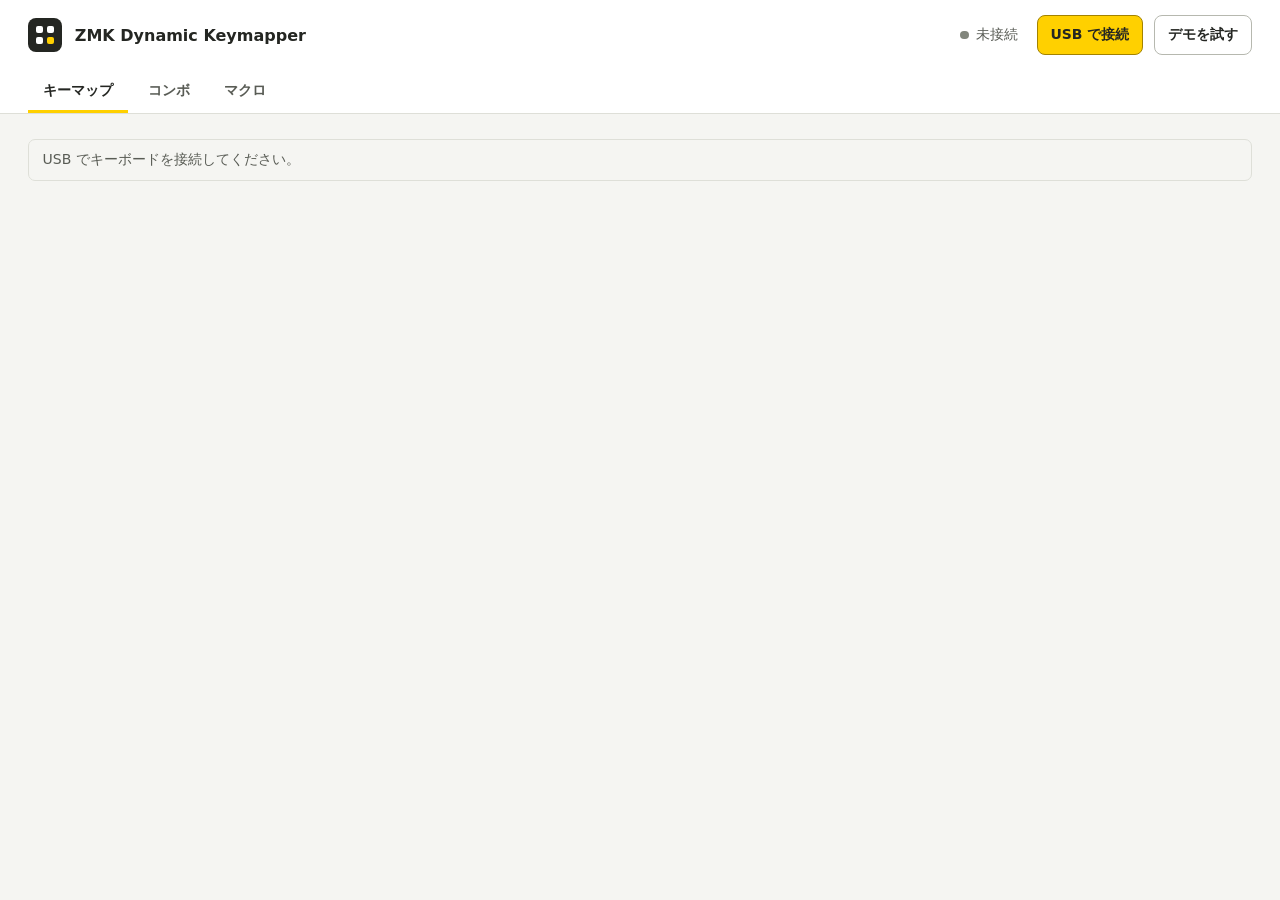
==== docs/index.html @ 6965200c "update" ====
<!doctype html>
<html lang="ja">
<head>
  <meta charset="utf-8">
  <meta name="viewport" content="width=device-width, initial-scale=1">
  <meta name="color-scheme" content="light">
  <meta name="description" content="ZMK のキーマップ、コンボ、マクロを USB 接続で編集します。">
  <title>ZMK Dynamic Keymapper</title>
  <link rel="stylesheet" href="./styles.css?v=key-press-modifiers">
  <script type="module">
    import("./app.js?v=key-press-modifiers").catch(error => {
      console.error("ZDKM failed to start", error);
      document.getElementById("connection-state").textContent = "GUI の起動に失敗";
      const notice = document.getElementById("notice");
      notice.dataset.kind = "error";
      notice.textContent = "接続機能を読み込めませんでした。HTML ファイルを直接開いている場合は、localhost の設定画面を開いてください。";
      notice.hidden = false;
    });
  </script>
</head>
<body>
  <header class="site-header">
    <div class="header-inner">
      <div class="brand">
        <span class="brand-icon" aria-hidden="true"><i></i><i></i><i></i><i></i></span>
        <div><strong>ZMK Dynamic Keymapper</strong></div>
      </div>
      <div class="connection">
        <div class="connection-info" role="status">
          <span id="connection-state" class="connection-state" data-state="offline">GUI 起動待ち</span>
          <span id="connection-target" hidden></span>
        </div>
        <button id="connect" class="primary" type="button" disabled>USB で接続</button>
        <button id="demo" class="secondary" type="button" disabled>デモを試す</button>
      </div>
    </div>
    <nav class="editor-nav" aria-label="設定画面">
      <button id="show-keymap" type="button" aria-pressed="true" aria-controls="keymap-panel">キーマップ<span id="map-nav-dirty" class="nav-dirty" aria-hidden="true" hidden></span></button>
      <button id="show-combos" type="button" aria-pressed="false" aria-controls="combos-panel">コンボ<span id="combo-nav-dirty" class="nav-dirty" aria-hidden="true" hidden></span></button>
      <button id="show-macros" type="button" aria-pressed="false" aria-controls="macros-panel">マクロ<span id="macro-nav-dirty" class="nav-dirty" aria-hidden="true" hidden></span></button>
    </nav>
  </header>

  <main>
    <p id="notice" class="notice" aria-live="polite" hidden></p>
    <p id="demo-notice" class="notice" hidden>デモ中です。変更はデモ終了時にリセットされます。</p>
    <p id="legacy-unlock-notice" class="notice" role="status" hidden>このファームウェアでは保存ごとに解除キーを押します。接続時に一度だけ解除するには、ZDKM を含むファームウェアを更新してください。</p>
    <noscript><p class="notice" data-kind="error">USB 接続を使うには、このページで JavaScript を許可してください。</p></noscript>

    <p id="editor-availability" class="notice" hidden></p>

    <section id="combos-panel" aria-labelledby="combos-heading" hidden>
      <div class="page-heading">
        <h1 id="combos-heading">コンボ</h1>
        <p>複数のキーを同時に押したときの動作を設定します。</p>
      </div>
      <div class="workspace">
        <section class="panel saved-panel" aria-labelledby="saved-heading">
          <div class="panel-header">
            <div>
              <h2 id="saved-heading">保存済みコンボ</h2>
              <p id="slot-count"></p>
            </div>
            <button id="combo-new" class="secondary compact" type="button" disabled>＋ 追加</button>
          </div>
          <p id="list-empty" class="list-empty"></p>
          <ul id="combo-list" class="saved-list" aria-label="保存済みコンボ"></ul>
          <div id="recovery" class="recovery" hidden>
            <p>保存済みの設定を読み込めません。設定を初期化すると編集できるようになります。</p>
            <button id="reset" class="danger" type="button">コンボ設定を初期化</button>
          </div>
          <div class="list-footer">
            <button id="refresh" class="secondary compact" type="button" disabled>再読み込み</button>
          </div>
        </section>

        <section class="panel detail-panel" aria-labelledby="editor-heading">
          <div class="panel-header">
            <h2 id="editor-heading" tabindex="-1">コンボの詳細</h2>
            <span id="combo-draft-state" class="draft-state" role="status" hidden></span>
          </div>
          <p id="combo-empty-detail" class="list-empty"></p>
          <form id="editor-form" class="editor-form" hidden>
            <div class="combo-keys">
              <div class="combo-section-heading">
                <h3 id="keyboard-heading">押すキー</h3>
                <span id="selection-count" class="selection-count"></span>
              </div>
              <p id="combo-key-hint" class="field-hint">物理配列から、同時に押す位置を 2 つ以上選びます。</p>
              <div class="keyboard-surface">
                <div id="keyboard" class="keyboard" role="group" aria-labelledby="keyboard-heading" aria-describedby="combo-key-hint"></div>
              </div>
            </div>
            <div class="input-grid combo-fields">
              <div>
                <label for="positions">物理位置 ID</label>
                <input id="positions" type="text" placeholder="例 1, 4, 7" disabled>
              </div>
              <div>
                <label for="usage">出力する動作</label>
                <select id="usage" disabled required></select>
              </div>
              <div id="combo-scope" hidden>
                <label for="layers">対象レイヤー</label>
                <input id="layers" type="text" placeholder="例 0, 2" aria-describedby="combo-layer-hint">
                <p id="combo-layer-hint" class="field-hint"></p>
              </div>
            </div>
            <details id="options" class="options" hidden>
              <summary>判定オプション</summary>
              <div class="input-grid">
                <div><label for="combo-timeout">判定時間 (ms)</label><input id="combo-timeout" type="number" min="1" max="65535" step="1" required></div>
                <div><label for="combo-idle">先行アイドル (ms)</label><input id="combo-idle" type="number" min="0" max="65535" step="1" required></div>
              </div>
              <label class="check-option"><input id="slow-release" type="checkbox"> 構成キーをすべて離してから出力を解放</label>
            </details>
            <div class="form-actions detail-actions">
              <button id="save" class="primary" type="submit" disabled>キーボードに保存</button>
              <button id="clear" class="secondary" type="button" disabled>変更を取り消す</button>
              <button id="combo-delete" class="danger" type="button" disabled>削除</button>
            </div>
          </form>
          <p id="combo-result" class="notice detail-result" role="status" hidden></p>
        </section>
      </div>
    </section>

    <section id="keymap-panel" class="editor" aria-labelledby="keymap-heading" hidden>
      <div class="page-heading map-page-heading">
        <div><h1 id="keymap-heading">キーマップ</h1><p>物理配列で対象キーを選んで割り当てます。</p></div>
        <div class="row-actions">
          <button id="rename-layer" class="secondary compact" type="button" aria-expanded="false" aria-controls="rename-layer-form" hidden>レイヤー名を変更</button>
          <button id="map-refresh" class="secondary compact" type="button">再読み込み</button>
        </div>
      </div>
      <div class="panel map-layout-panel">
        <div id="map-layers" class="layer-picker" role="group" aria-label="レイヤー"></div>
        <form id="rename-layer-form" class="rename-layer-form" hidden>
          <div>
            <label for="layer-name">レイヤー名</label>
            <input id="layer-name" type="text" required aria-describedby="layer-name-size">
            <p id="layer-name-size" class="field-hint"></p>
          </div>
          <button id="save-layer-name" class="primary compact" type="submit">名前を保存</button>
          <button id="cancel-layer-name" class="secondary compact" type="button">キャンセル</button>
        </form>
        <div class="keyboard-surface map-keyboard-surface">
          <div id="map-keyboard" class="keyboard" role="group" aria-label="物理キーとロータリーエンコーダー"></div>
        </div>
        <div id="map-encoders" class="layer-picker" role="group" aria-label="ロータリーエンコーダー" hidden></div>
      </div>
      <form id="map-form" class="panel">
        <div class="map-toolbar">
          <div class="panel-header">
            <div><h2>割り当てるキー</h2><p id="map-current"></p></div>
            <div class="layout-picker" role="group" aria-label="キー配列">
              <button id="map-us" class="secondary compact" type="button" aria-pressed="true">US</button>
              <button id="map-jis" class="secondary compact" type="button" aria-pressed="false">JIS</button>
            </div>
          </div>
          <div class="map-mode">
            <label id="map-auto-label" class="check-option"><input id="map-auto" type="checkbox" checked> 候補を選ぶと保存して次のキーへ</label>
            <p id="map-result" class="field-hint" role="status" hidden></p>
          </div>
        </div>
        <div class="editor-form">
          <details id="map-assignment" class="map-assignment" hidden>
            <summary id="map-assignment-title">動作の詳細設定</summary>
            <p class="field-hint">詳細設定を開いている間は、候補から選んだキーも保存ボタンで確定します。</p>
            <div class="map-fields">
              <div id="map-behavior-field">
                <label for="map-behavior">割り当てる動作</label>
                <select id="map-behavior" required></select>
                <a class="field-hint" href="./behaviors.html" target="_blank" rel="noopener">動作の一覧と使い方</a>
              </div>
              <div id="map-parameters" class="parameter-fields"></div>
            </div>
            <div class="form-actions">
              <button id="map-save" class="primary" type="submit">キーボードに保存</button>
              <button id="map-cancel" class="secondary" type="button">変更を取り消す</button>
            </div>
          </details>
          <div id="map-palette-targets" class="palette-targets" role="group" aria-label="パレットの入力先" hidden></div>
          <div id="map-special-keys" class="special-key-palette" role="group" aria-label="キーの割り当てを透過・無効にする"></div>
          <div class="palette-surface">
            <div id="map-palette" class="full-size-palette" role="group" aria-label="フルサイズのキー候補"></div>
          </div>
          <div id="map-extra-keys" class="extra-key-palette" role="group" aria-label="その他のキー候補"></div>
        </div>
      </form>
    </section>

    <section id="macros-panel" aria-labelledby="macro-heading" hidden>
      <div class="page-heading">
        <h1 id="macro-heading">マクロ</h1>
        <p>キー操作と待機を組み合わせます。保存したマクロはキーマップやコンボに割り当てられます。</p>
      </div>
      <div class="workspace">
        <section class="panel saved-panel" aria-labelledby="macro-saved-heading">
          <div class="panel-header">
            <div><h2 id="macro-saved-heading">保存済みマクロ</h2><p id="macro-capacity"></p></div>
            <button id="macro-new" class="secondary compact" type="button">＋ 追加</button>
          </div>
          <p id="macro-list-empty" class="list-empty"></p>
          <ul id="macro-list" class="saved-list" aria-labelledby="macro-saved-heading"></ul>
          <div class="list-footer">
            <button id="macro-refresh" class="secondary compact" type="button">再読み込み</button>
          </div>
        </section>
        <section class="panel detail-panel" aria-labelledby="macro-detail-heading">
          <div class="panel-header">
            <h2 id="macro-detail-heading" tabindex="-1">マクロの詳細</h2>
            <span id="macro-draft-state" class="draft-state" role="status" hidden></span>
          </div>
          <p id="macro-status" class="list-empty" hidden></p>
          <form id="macro-form" class="editor-form" hidden>
            <ol id="macro-steps" class="macro-steps" aria-label="実行する手順"></ol>
            <button id="macro-add" class="secondary" type="button">＋ 手順を追加</button>
            <div class="form-actions detail-actions">
              <button id="macro-save" class="primary" type="submit">キーボードに保存</button>
              <button id="macro-cancel" class="secondary" type="button">変更を取り消す</button>
              <button id="macro-delete" class="danger" type="button">削除</button>
            </div>
          </form>
          <p id="macro-result" class="notice detail-result" role="status" hidden></p>
        </section>
      </div>
    </section>
  </main>

  <dialog id="unlock-dialog" aria-labelledby="unlock-heading">
    <form method="dialog">
      <h2 id="unlock-heading">キーボードのロックを解除</h2>
      <p id="unlock-status" role="status"></p>
      <p>解除すると、切断するまで続けて設定を編集できます。</p>
      <div class="form-actions">
        <button class="secondary" value="cancel" autofocus>キャンセルして切断</button>
        <button id="unlock-retry" class="primary" type="button" hidden>再試行</button>
      </div>
    </form>
  </dialog>
  <dialog id="delete-dialog" aria-labelledby="delete-heading">
    <form method="dialog">
      <h2 id="delete-heading">コンボを削除</h2>
      <p id="delete-description"></p>
      <div class="form-actions">
        <button class="secondary" value="cancel" autofocus>キャンセル</button>
        <button class="danger" value="confirm">削除する</button>
      </div>
    </form>
  </dialog>
  <dialog id="discard-dialog" aria-labelledby="discard-heading">
    <form method="dialog">
      <h2 id="discard-heading">未保存の変更を破棄しますか？</h2>
      <p id="discard-description"></p>
      <div class="form-actions">
        <button class="secondary" value="cancel" autofocus>編集を続ける</button>
        <button class="danger" value="confirm">変更を破棄</button>
      </div>
    </form>
  </dialog>
  <dialog id="macro-delete-dialog" aria-labelledby="macro-delete-heading">
    <form method="dialog">
      <h2 id="macro-delete-heading">マクロを削除</h2>
      <p>マクロの手順を削除します。キーやコンボの割り当ては残り、同じ枠に新しいマクロを保存すると、その割り当てから実行されます。</p>
      <p id="macro-delete-draft" hidden>編集中の手順も破棄されます。</p>
      <div class="form-actions">
        <button class="secondary" value="cancel" autofocus>キャンセル</button>
        <button class="danger" value="confirm">削除する</button>
      </div>
    </form>
  </dialog>
</body>
</html>
---- docs/styles.css ----
:root {
  color-scheme: light;
  font-family: system-ui, -apple-system, "Yu Gothic UI", "Hiragino Sans", sans-serif;
  color: #242622;
  background: #f5f5f2;
  --ink: #242622;
  --muted: #595c55;
  --border: #dedfd8;
  --control-border: #b6b8af;
  --accent: #FFD000;
  --accent-hover: #efc300;
  --selection: #fff8d9;
  --subtle: #f5f5f2;
  --surface: #fff;
}

* { box-sizing: border-box; }
body { margin: 0; }
button, input, select { font: inherit; }
button { cursor: pointer; }
button:disabled { cursor: default; opacity: .48; }
[hidden] { display: none !important; }
:focus-visible { outline: 3px solid #695500; outline-offset: 3px; }

.site-header { background: var(--surface); border-bottom: 1px solid var(--border); }
.header-inner, .editor-nav, main { width: min(100% - 3rem, 1224px); margin-inline: auto; }
.header-inner, .panel-header, .connection, .form-actions {
  display: flex; align-items: center; justify-content: space-between; gap: 1rem;
}
.header-inner { min-height: 70px; padding-block: .65rem; }
.brand { display: flex; align-items: center; gap: .8rem; }
.brand strong { display: block; font-size: 1rem; }
.brand-icon {
  display: grid; grid-template-columns: 7px 7px; gap: 4px; place-content: center;
  width: 34px; height: 34px; flex: 0 0 34px; background: var(--ink); border-radius: 8px;
}
.brand-icon i { width: 7px; height: 7px; background: #fff; border-radius: 2px; }
.brand-icon i:last-child { background: var(--accent); }
.connection { gap: .7rem; }
.connection-info { display: grid; gap: .15rem; justify-items: start; padding-inline-end: .45rem; }
#connection-target { color: var(--muted); font-size: .75rem; padding-inline-start: 1rem; overflow-wrap: anywhere; }
.connection-state { display: inline-flex; align-items: center; gap: .45rem; color: var(--muted); white-space: nowrap; font-size: .875rem; }
.connection-state::before { content: ""; width: .55rem; height: .55rem; border-radius: 50%; background: #82867c; }
.connection-state[data-state="online"]::before { background: #09824c; }
.connection-state[data-state="working"]::before { background: #a56512; }
.connection-state[data-state="demo"]::before { background: var(--accent); border: 1px solid #967900; }

main { padding-block: 1.55rem 1.2rem; }
h1, h2, p { margin: 0; }
h1 { font-size: clamp(1.8rem, 4vw, 2.6rem); letter-spacing: -.04em; line-height: 1.25; }
h2 { font-size: 1.12rem; line-height: 1.45; }
.panel-header p { color: var(--muted); margin-top: .35rem; line-height: 1.6; }
.panel-header p { font-size: .875rem; }
.page-heading { margin-bottom: 1.25rem; }
.page-heading p { margin-top: .45rem; color: var(--muted); font-size: .92rem; line-height: 1.6; }
.workspace { display: grid; grid-template-columns: minmax(240px, .72fr) minmax(0, 1.7fr); gap: 1.25rem; align-items: start; }
.editor { min-width: 0; display: grid; gap: 1.1rem; }
#keymap-panel { grid-template-columns: minmax(0, 1fr); }
.panel { background: var(--surface); border: 1px solid var(--border); border-radius: 12px; }
.panel-header { padding: 1.1rem 1.15rem; }
.selection-count, .draft-state { font-size: .8rem; font-weight: 650; white-space: nowrap; color: var(--muted); }
.draft-state[data-dirty="true"] { color: #81520e; background: #fff2d8; padding: .25rem .55rem; border-radius: 5px; }
.detail-panel { min-width: 0; }
.detail-panel > .panel-header { border-bottom: 1px solid var(--border); }
.detail-panel > .list-empty { margin-top: 1rem; }
.detail-panel .editor-form { padding-top: 1rem; }
.combo-section-heading { display: flex; justify-content: space-between; align-items: baseline; gap: .5rem; }
.combo-section-heading h3 { margin: 0; font-size: .94rem; }
.combo-keys .field-hint { margin-top: .2rem; }

.keyboard-surface {
  position: relative; margin: 0 1.15rem 1.15rem; padding: .85rem;
  overflow: auto; border-radius: 8px; background: var(--subtle); border: 1px solid var(--border);
}
.keyboard { position: relative; width: 100%; min-width: var(--minimum-width, 0px); margin-inline: auto; }
.physical-key {
  position: absolute; display: grid; place-items: center; padding: 0; border-radius: 7px;
  border: 1px solid var(--control-border); color: var(--ink); background: var(--surface);
  box-shadow: inset 0 -2px 0 #e2e3dd;
  font: 600 .86rem ui-monospace, monospace;
}
.physical-key:enabled:hover { background: var(--selection); border-color: #9a7d00; }
.physical-key[aria-pressed="true"] { background: var(--accent); border-color: #987a00; box-shadow: inset 0 -2px 0 #c6a100; }
.physical-key[aria-pressed="true"]:enabled:hover { background: var(--accent-hover); }
.physical-key:disabled:not([aria-pressed="true"]) { opacity: .65; }
.physical-key.physical-encoder { border-radius: 50%; border-width: 2px; }
.physical-encoder .keycap-code { max-width: 75%; }
.combo-keys .keyboard-surface { margin: .65rem 0 .8rem; padding: .75rem; }
.combo-keys .keyboard { max-width: 620px; }
.map-keyboard-surface .keyboard { max-width: 940px; }

.editor-form { padding: 0 1.15rem 1.15rem; }
.input-grid { display: grid; grid-template-columns: 1fr 1fr 1.4fr; gap: .7rem; }
.editor-form > .input-grid { grid-template-columns: 1fr 1fr; }
.editor-form > .combo-fields { grid-template-columns: repeat(auto-fit, minmax(min(100%, 10rem), 1fr)); margin-top: 1rem; }
.detail-panel .options { padding-top: .5rem; border-top: 1px solid var(--border); }
.detail-panel .options .input-grid { grid-template-columns: repeat(2, minmax(0, 1fr)); }
.detail-actions { padding-top: 1rem; border-top: 1px solid var(--border); }
#combo-delete { margin-inline-start: auto; }
.detail-result { margin: 0 1.15rem 1.15rem; }
.options { margin-top: .95rem; color: var(--muted); font-size: .875rem; }
.options summary { cursor: pointer; padding-block: .35rem; font-weight: 650; }
.options .input-grid { margin-top: .55rem; }
.check-option { display: flex; align-items: center; gap: .45rem; margin-top: .65rem; }
.check-option input { margin: 0; width: 1rem; min-height: 1rem; }
label { display: block; font-size: .875rem; font-weight: 650; margin-bottom: .4rem; }
input, select { color: inherit; width: 100%; min-width: 0; min-height: 42px; border: 1px solid var(--control-border); padding: .55rem .65rem; background: var(--surface); border-radius: 8px; }
input:disabled, select:disabled { background: var(--subtle); color: var(--muted); }
input[type="checkbox"] { accent-color: #745e00; }
select {
  appearance: none; padding-right: 1.65rem; background-repeat: no-repeat; background-position: right .6rem center;
  background-image: url("data:image/svg+xml,%3Csvg xmlns='http://www.w3.org/2000/svg' width='14' height='14' viewBox='0 0 14 14'%3E%3Cpath d='m3 5 4 4 4-4' fill='none' stroke='%23595c55' stroke-width='1.5'/%3E%3C/svg%3E");
}
@supports (appearance: base-select) and selector(::picker(select)) {
  select.detail-select { appearance: base-select; background-image: none; padding: .45rem .65rem; }
  select.detail-select::picker(select) {
    appearance: base-select;
    max-block-size: min(26rem, 65dvh);
    padding: .25rem;
    background: var(--surface);
    color: var(--ink);
    border: 1px solid var(--control-border);
    border-radius: 10px;
    box-shadow: 0 8px 24px #2426222b;
  }
  .detail-select option { padding: .4rem .55rem; border-radius: 6px; }
  .detail-select option:is(:hover, :focus-visible, :checked) { background: var(--selection); }
  .detail-select option::checkmark { order: 1; margin-inline-start: auto; color: #695500; }
  .option-copy { display: grid; gap: .1rem; line-height: 1.3; white-space: normal; }
  .option-copy small { font-size: .78em; color: var(--muted); }
}
.form-actions { justify-content: flex-start; flex-wrap: wrap; margin-top: 1rem; }
.primary, .secondary, .danger { padding: .55rem .8rem; min-height: 40px; border: 1px solid transparent; border-radius: 8px; font-size: .875rem; font-weight: 700; white-space: nowrap; }
.primary { color: var(--ink); background: var(--accent); border-color: #a38300; }
.primary:enabled:hover { background: var(--accent-hover); }
.secondary { background: var(--surface); border-color: var(--control-border); color: var(--ink); }
.secondary:enabled:hover { background: var(--subtle); }
.danger { color: #a42343; border-color: #ebc2cc; background: #fff4f7; }
.danger:enabled:hover { background: #fbe1e8; }
.compact { min-height: 34px; padding: .35rem .55rem; }
.saved-panel .panel-header { align-items: flex-start; gap: .55rem; }
#slot-count:empty { display: none; }
.list-empty {
  margin: 0 1rem 1rem; color: var(--muted); background: var(--subtle); border: 1px dashed var(--border);
  border-radius: 10px; padding: .95rem; line-height: 1.55; font-size: .9rem;
}
.saved-list {
  display: grid; gap: .4rem; max-block-size: 31rem; overflow: auto;
  padding: .25rem .75rem; margin: 0 0 .5rem; list-style: none;
}
.saved-list:empty { display: none; }
.saved-row {
  width: 100%; display: grid; gap: .25rem; padding: .75rem .85rem; text-align: start;
  border: 1px solid var(--border); border-radius: 7px; background: var(--surface); color: inherit;
}
.saved-row:enabled:hover { background: var(--subtle); }
.saved-row[aria-current="true"], .saved-row[aria-current="true"]:enabled:hover {
  border-color: #bf9b00; background: var(--selection); box-shadow: inset 3px 0 var(--accent);
}
.saved-row strong { font-size: .95rem; overflow-wrap: anywhere; }
.saved-row span { color: var(--muted); font-size: .8rem; }
.list-footer { border-top: 1px solid var(--border); padding: .65rem .75rem; }
.row-actions { display: flex; gap: .35rem; }
.recovery { margin: 1rem; font-size: .9rem; line-height: 1.55; }
.recovery button { margin-top: .55rem; }
.notice { margin-bottom: 1rem; padding: .6rem .85rem; color: var(--muted); background: var(--subtle); border: 1px solid var(--border); border-radius: 7px; line-height: 1.5; font-size: .875rem; }
.notice[data-kind="error"] { color: #8f1837; background: #fff0f4; border-color: #f2c7d2; }
.notice[data-kind="success"] { color: #156245; background: #f0f8f4; border-color: #c9e4d6; }
#demo-notice { margin-bottom: 1.25rem; color: #934b54; background: #fff5f5; border-color: #f2d7db; }
footer { margin-top: 1.4rem; font-size: .875rem; color: var(--muted); line-height: 1.6; }
.editor-nav, .layer-picker, .layout-picker, .extra-key-palette, .palette-targets { display: flex; flex-wrap: wrap; gap: .4rem; }
.editor-nav { gap: .25rem; }
.editor-nav button {
  display: inline-flex; align-items: center; gap: .45rem; padding: .65rem .95rem; min-height: 43px;
  border: 0; border-bottom: 3px solid transparent; background: transparent; color: var(--muted); font-weight: 650;
  font-size: .9rem;
}
.editor-nav button:enabled:hover { background: var(--subtle); }
.editor-nav button[aria-pressed="true"] { border-bottom-color: var(--accent); color: var(--ink); }
.nav-dirty { width: .45rem; height: .45rem; border-radius: 50%; background: #a56512; }
.layer-picker button[aria-pressed="true"],
.layout-picker button[aria-pressed="true"], .palette-key[aria-pressed="true"], .palette-targets button[aria-pressed="true"] {
  background: var(--selection); border-color: #9a7d00; color: var(--ink);
}
.layer-picker { padding: 0 1.15rem .85rem; }
.rename-layer-form {
  display: flex; align-items: flex-start; flex-wrap: wrap; gap: .55rem;
  margin: 0 1.15rem .85rem; padding: .75rem; border-radius: 9px; background: var(--subtle);
}
.rename-layer-form > div { flex: 0 1 16rem; }
.rename-layer-form > button { margin-top: 1.65rem; }
.field-hint { display: block; margin-top: .4rem; font-size: .78rem; color: var(--muted); }
.palette-targets { align-items: center; padding-bottom: .55rem; }
.palette-targets > span { margin-right: .2rem; color: var(--muted); font-size: .8rem; }
.layout-picker { flex-shrink: 0; }
.palette-surface { overflow: auto; padding: .5rem; background: var(--subtle); border-radius: 8px; }
.full-size-palette {
  display: grid; grid-template-columns: 15fr 3fr 4fr; gap: .55rem; min-width: 865px;
}
.palette-block {
  display: grid; grid-template-columns: repeat(var(--columns), minmax(0, 1fr));
  grid-template-rows: 39px repeat(5, 44px);
}
.palette-key {
  min-width: 0; min-height: 0; display: flex; align-items: center; justify-content: center;
  flex-direction: column; gap: 2px; padding: 2px 3px; line-height: 1.08;
  box-shadow: inset 0 -2px 0 #e2e3dd;
}
.palette-block .palette-key { margin: 2px; }
.palette-block .palette-key[data-row="1"] { margin-bottom: 5px; }
.palette-key[data-jis-enter] {
  clip-path: polygon(0 0, 100% 0, 100% 100%, 16.7% 100%, 16.7% 50%, 0 50%);
}
.palette-key[data-jis-enter]:focus-visible { outline-offset: -4px; }
.keycap-legend, .keycap-code { display: block; max-width: 100%; overflow: hidden; text-overflow: ellipsis; white-space: nowrap; }
.keycap-legend { font-size: .74rem; }
.keycap-legend sup { font-size: .62rem; color: var(--muted); }
.keycap-code { font: 600 .54rem/1.12 ui-monospace, monospace; color: var(--muted); }
.extra-key-palette { margin-block: .7rem 1rem; }
.extra-key-palette .palette-key { min-height: 36px; min-width: 42px; padding-inline: .4rem; }
.map-fields, .parameter-fields { display: flex; flex-wrap: wrap; align-items: start; gap: .7rem; }
.map-fields > div:first-child, .parameter-fields > div { min-width: min(100%, 10rem); }
.map-fields > div:first-child { width: min(100%, 24rem); }
.map-fields .key-parameter { width: min(100%, 12rem); }
.map-key-modifiers { margin: 0; padding: 0; min-width: 0; width: 100%; border: 0; }
.map-key-modifiers legend { padding: 0; font-size: .875rem; font-weight: 650; }
.map-key-modifiers > div { display: flex; flex-wrap: wrap; gap: .45rem 1rem; margin-top: .4rem; }
.map-key-modifiers .check-option { margin: 0; white-space: nowrap; }
.map-key-modifiers input { padding: 0; }
[data-encoder] .parameter-fields { flex: 1; }
.key-parameter { position: relative; }
.key-suggestions {
  position: absolute; z-index: 3; top: calc(100% + .25rem); inset-inline: 0; min-width: min(100%, 11rem);
  max-height: 13.5rem; overflow-y: auto; padding: .2rem; border: 1px solid var(--control-border);
  border-radius: 7px; background: var(--surface); box-shadow: 0 6px 16px #24262226;
  font-size: .875rem;
}
.key-suggestions [role="option"] { padding: .4rem .5rem; border-radius: 4px; cursor: pointer; overflow-wrap: anywhere; }
.key-suggestions [role="option"]:hover, .key-suggestions [aria-selected="true"] { background: var(--selection); }
.key-no-match { color: var(--muted); padding: .4rem .5rem; }
.special-key-palette { display: flex; flex-wrap: wrap; gap: .4rem; margin-bottom: .55rem; }
.special-key-palette .palette-key { min-height: 38px; padding: .3rem .7rem; }
#map-keyboard .physical-key { overflow: hidden; display: flex; flex-direction: column; align-items: center; justify-content: center; gap: 2px; padding-inline: 2px; }
#map-keyboard .keycap-legend { font-size: clamp(.55rem, 1.25vw, .8rem); }
#map-keyboard .physical-key[aria-pressed="true"] .keycap-code { color: var(--ink); }
#keymap-panel { gap: .85rem; }
.map-page-heading { display: flex; justify-content: space-between; align-items: end; flex-wrap: wrap; gap: .5rem; margin-bottom: 0; }
.map-layout-panel .layer-picker { padding-top: .75rem; }
.map-keyboard-surface { padding: .65rem; margin-bottom: .8rem; }
.map-toolbar {
  position: sticky; z-index: 1; top: 0; padding: .65rem 1.15rem .6rem;
  border-radius: 12px 12px 0 0; background: var(--surface);
}
.map-toolbar .panel-header { padding: 0 0 .45rem; }
.map-toolbar .panel-header p { margin-top: .12rem; }
.map-mode {
  display: flex; flex-wrap: wrap; gap: .3rem 1rem; align-items: center; justify-content: space-between;
  min-height: 2.25rem; padding: .35rem .7rem; background: var(--subtle); border-radius: 7px;
}
.map-mode .check-option, #map-result { margin: 0; }
#map-result[data-kind="success"] { color: #156245; }
#map-result[data-kind="error"] { color: #8f1837; }
#map-result[data-kind="dirty"] { color: #81520e; }
.map-assignment { margin-bottom: .75rem; border: 1px solid var(--border); border-radius: 7px; padding: .55rem .75rem; }
.map-assignment summary { cursor: pointer; font-size: .875rem; font-weight: 650; }
.map-assignment .map-fields { margin-top: .75rem; }
.map-assignment .form-actions { margin-bottom: .25rem; }
#macro-add { margin-top: .8rem; }
#macro-delete { margin-inline-start: auto; }
.macro-wait { display: flex; align-items: center; gap: .45rem; min-width: 0; color: var(--muted); font-size: .875rem; }
.macro-steps { display: grid; gap: .5rem; margin: 0; padding-inline-start: 1.75rem; }
.macro-step::marker { color: var(--muted); font-variant-numeric: tabular-nums; }
.macro-step > div {
  display: grid; grid-template-columns: minmax(7rem, 1fr) minmax(7rem, 2fr) auto;
  align-items: center; gap: .4rem; max-width: 40rem;
}
.macro-step .row-actions { justify-self: end; }
.behavior-guide .panel { padding: 1rem 1.15rem; }
.behavior-guide dl { margin-bottom: 0; }
.behavior-guide dt { font-weight: 700; }
.behavior-guide dd { margin: .25rem 0 .85rem; color: var(--muted); line-height: 1.55; }
.behavior-guide dd:last-child { margin-bottom: 0; }
dialog { border: 1px solid var(--border); border-radius: 14px; padding: 1.25rem; max-width: min(90vw, 420px); color: inherit; }
dialog p { margin-top: .6rem; color: var(--muted); }
dialog::backdrop { background: #242622a8; }

@media (max-width: 760px) {
  .workspace { grid-template-columns: 1fr; }
}
@media (max-width: 520px) {
  .header-inner, .editor-nav, main { width: calc(100% - 1.25rem); }
  .header-inner, .connection { gap: .45rem; }
  .header-inner { flex-wrap: wrap; }
  .brand { gap: .45rem; }
  .brand strong { font-size: .84rem; }
  .connection { flex-wrap: wrap; justify-content: flex-start; width: 100%; }
  .connection-state { font-size: .76rem; }
  .header-inner button { font-size: .78rem; padding-inline: .55rem; }
  .keyboard-surface { padding-inline: .8rem; }
  .input-grid { grid-template-columns: 1fr 1fr; }
  .options .input-grid > :last-child { grid-column: span 2; }
  .detail-panel .options .input-grid > :last-child { grid-column: auto; }
  .editor-form > .combo-fields { grid-template-columns: 1fr; }
  .macro-step > div { grid-template-columns: 1fr 1fr; padding-bottom: .5rem; }
  .macro-step .row-actions { grid-column: 1 / -1; }
  .rename-layer-form > div { flex-basis: 100%; }
  .rename-layer-form > button { margin-top: 0; }
}
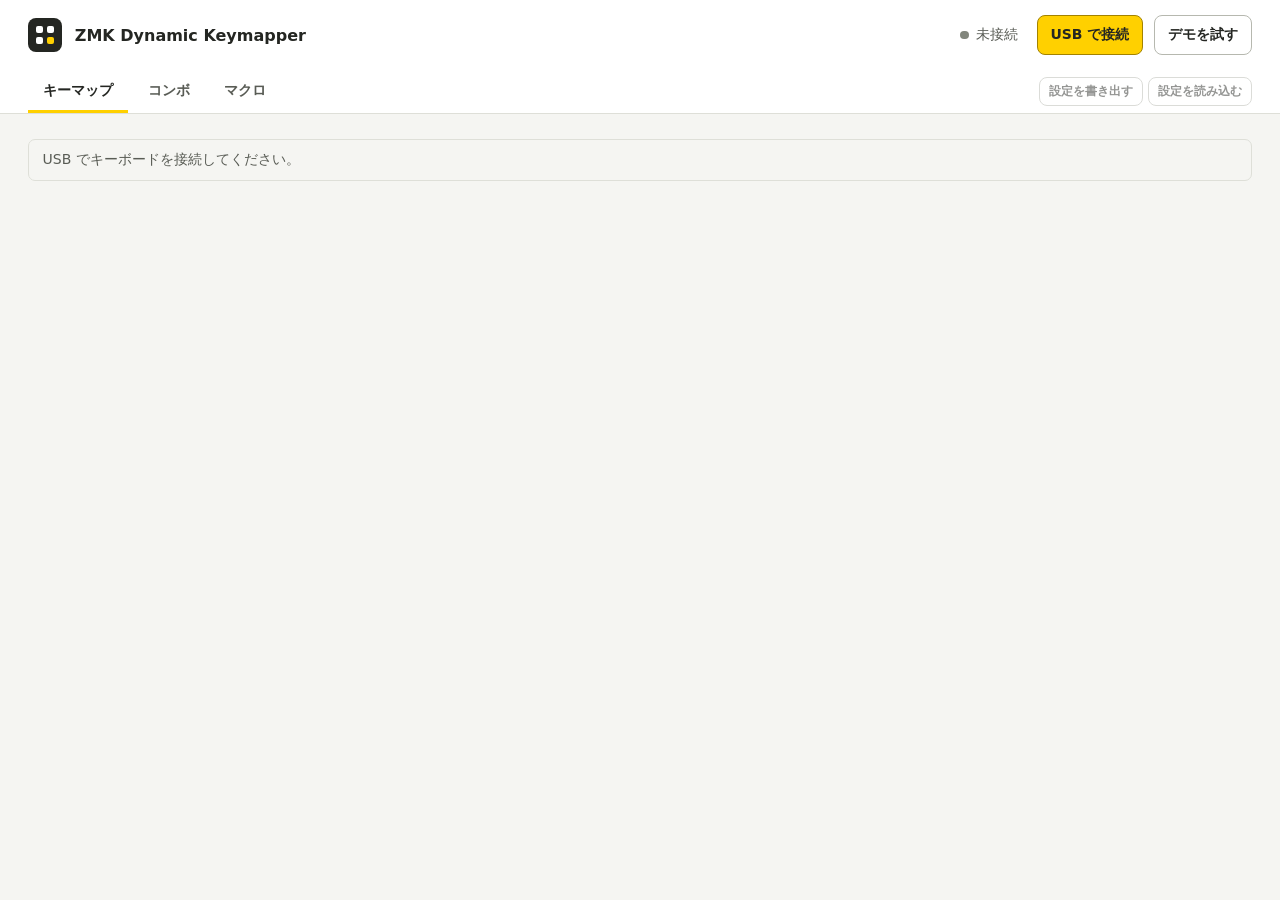
==== commit 265917a4: "update" ====
--- a/docs/index.html
+++ b/docs/index.html
@@ -6,9 +6,9 @@
   <meta name="color-scheme" content="light">
   <meta name="description" content="ZMK のキーマップ、コンボ、マクロを USB 接続で編集します。">
   <title>ZMK Dynamic Keymapper</title>
-  <link rel="stylesheet" href="./styles.css?v=key-press-modifiers">
+  <link rel="stylesheet" href="./styles.css?v=usage-layout">
   <script type="module">
-    import("./app.js?v=key-press-modifiers").catch(error => {
+    import("./app.js?v=usage-layout").catch(error => {
       console.error("ZDKM failed to start", error);
       document.getElementById("connection-state").textContent = "GUI の起動に失敗";
       const notice = document.getElementById("notice");
@@ -33,12 +33,18 @@
         <button id="connect" class="primary" type="button" disabled>USB で接続</button>
         <button id="demo" class="secondary" type="button" disabled>デモを試す</button>
       </div>
+      <nav class="editor-nav" aria-label="設定画面">
+        <button id="show-keymap" type="button" aria-pressed="true" aria-controls="keymap-panel">キーマップ<span id="map-nav-dirty" class="nav-dirty" aria-hidden="true" hidden></span></button>
+        <button id="show-combos" type="button" aria-pressed="false" aria-controls="combos-panel">コンボ<span id="combo-nav-dirty" class="nav-dirty" aria-hidden="true" hidden></span></button>
+        <button id="show-macros" type="button" aria-pressed="false" aria-controls="macros-panel">マクロ<span id="macro-nav-dirty" class="nav-dirty" aria-hidden="true" hidden></span></button>
+      </nav>
+      <div class="row-actions backup-actions" role="group" aria-label="設定ファイル">
+        <button id="backup-export" class="secondary compact" type="button" disabled>設定を書き出す</button>
+        <button id="backup-import" class="secondary compact" type="button" disabled>設定を読み込む</button>
+        <button id="backup-recovery" class="secondary compact" type="button" hidden>復元前の設定を書き出す</button>
+        <input id="backup-file" type="file" accept=".json,application/json" hidden>
+      </div>
     </div>
-    <nav class="editor-nav" aria-label="設定画面">
-      <button id="show-keymap" type="button" aria-pressed="true" aria-controls="keymap-panel">キーマップ<span id="map-nav-dirty" class="nav-dirty" aria-hidden="true" hidden></span></button>
-      <button id="show-combos" type="button" aria-pressed="false" aria-controls="combos-panel">コンボ<span id="combo-nav-dirty" class="nav-dirty" aria-hidden="true" hidden></span></button>
-      <button id="show-macros" type="button" aria-pressed="false" aria-controls="macros-panel">マクロ<span id="macro-nav-dirty" class="nav-dirty" aria-hidden="true" hidden></span></button>
-    </nav>
   </header>
 
   <main>
@@ -98,7 +104,10 @@
               </div>
               <div>
                 <label for="usage">出力する動作</label>
-                <select id="usage" disabled required></select>
+                <div class="key-picker-field">
+                  <select id="usage" disabled required></select>
+                  <button id="combo-pick-usage" class="secondary compact" type="button" aria-haspopup="dialog" disabled>キーを選ぶ</button>
+                </div>
               </div>
               <div id="combo-scope" hidden>
                 <label for="layers">対象レイヤー</label>
@@ -228,6 +237,22 @@
     </section>
   </main>
 
+  <dialog id="usage-picker" aria-labelledby="usage-picker-heading">
+    <div class="panel-header usage-picker-header">
+      <h2 id="usage-picker-heading">キーを選ぶ</h2>
+      <div class="layout-picker" role="group" aria-label="キー配列">
+        <button id="usage-us" class="secondary compact" type="button" aria-pressed="true">US</button>
+        <button id="usage-jis" class="secondary compact" type="button" aria-pressed="false">JIS</button>
+      </div>
+    </div>
+    <div class="palette-surface">
+      <div id="usage-palette" class="full-size-palette" role="group" aria-label="フルサイズのキー候補"></div>
+    </div>
+    <div id="usage-extra-keys" class="extra-key-palette" role="group" aria-label="その他のキー候補"></div>
+    <form class="form-actions" method="dialog">
+      <button class="secondary" autofocus>キャンセル</button>
+    </form>
+  </dialog>
   <dialog id="unlock-dialog" aria-labelledby="unlock-heading">
     <form method="dialog">
       <h2 id="unlock-heading">キーボードのロックを解除</h2>
@@ -249,6 +274,16 @@
       </div>
     </form>
   </dialog>
+  <dialog id="backup-dialog" aria-labelledby="backup-heading">
+    <form method="dialog">
+      <h2 id="backup-heading">設定を復元しますか？</h2>
+      <p id="backup-description"></p>
+      <div class="form-actions">
+        <button class="secondary" value="cancel" autofocus>キャンセル</button>
+        <button class="primary" value="confirm">復元する</button>
+      </div>
+    </form>
+  </dialog>
   <dialog id="discard-dialog" aria-labelledby="discard-heading">
     <form method="dialog">
       <h2 id="discard-heading">未保存の変更を破棄しますか？</h2>
--- a/docs/styles.css
+++ b/docs/styles.css
@@ -23,11 +23,18 @@
 :focus-visible { outline: 3px solid #695500; outline-offset: 3px; }
 
 .site-header { background: var(--surface); border-bottom: 1px solid var(--border); }
-.header-inner, .editor-nav, main { width: min(100% - 3rem, 1224px); margin-inline: auto; }
-.header-inner, .panel-header, .connection, .form-actions {
+.header-inner, main { width: min(100% - 3rem, 1224px); margin-inline: auto; }
+.panel-header, .connection, .form-actions {
   display: flex; align-items: center; justify-content: space-between; gap: 1rem;
 }
-.header-inner { min-height: 70px; padding-block: .65rem; }
+.header-inner {
+  display: grid; grid-template: minmax(70px, auto) auto / minmax(0, 1fr) auto;
+  grid-template-areas: "brand connection" "nav backup";
+  align-items: center; column-gap: 1rem;
+}
+.header-inner .brand { grid-area: brand; }
+.header-inner .connection { grid-area: connection; justify-self: end; }
+.header-inner .editor-nav { grid-area: nav; align-self: end; }
 .brand { display: flex; align-items: center; gap: .8rem; }
 .brand strong { display: block; font-size: 1rem; }
 .brand-icon {
@@ -161,6 +168,8 @@
 .saved-row span { color: var(--muted); font-size: .8rem; }
 .list-footer { border-top: 1px solid var(--border); padding: .65rem .75rem; }
 .row-actions { display: flex; gap: .35rem; }
+.backup-actions { grid-area: backup; justify-content: end; flex-wrap: wrap; padding-block: .25rem; }
+.backup-actions button { font-size: .75rem; min-height: 0; padding: .3rem .55rem; white-space: nowrap; }
 .recovery { margin: 1rem; font-size: .9rem; line-height: 1.55; }
 .recovery button { margin-top: .55rem; }
 .notice { margin-bottom: 1rem; padding: .6rem .85rem; color: var(--muted); background: var(--subtle); border: 1px solid var(--border); border-radius: 7px; line-height: 1.5; font-size: .875rem; }
@@ -218,6 +227,9 @@
 .keycap-code { font: 600 .54rem/1.12 ui-monospace, monospace; color: var(--muted); }
 .extra-key-palette { margin-block: .7rem 1rem; }
 .extra-key-palette .palette-key { min-height: 36px; min-width: 42px; padding-inline: .4rem; }
+.key-picker-field { display: flex; flex-wrap: wrap; gap: .35rem; min-width: 0; }
+.key-picker-field select { flex: 1 1 8rem; min-width: 0; }
+.key-picker-field button { white-space: nowrap; }
 .map-fields, .parameter-fields { display: flex; flex-wrap: wrap; align-items: start; gap: .7rem; }
 .map-fields > div:first-child, .parameter-fields > div { min-width: min(100%, 10rem); }
 .map-fields > div:first-child { width: min(100%, 24rem); }
@@ -283,19 +295,28 @@
 dialog { border: 1px solid var(--border); border-radius: 14px; padding: 1.25rem; max-width: min(90vw, 420px); color: inherit; }
 dialog p { margin-top: .6rem; color: var(--muted); }
 dialog::backdrop { background: #242622a8; }
+#usage-picker { width: min(96vw, 1100px); max-width: none; max-height: 92dvh; }
+.usage-picker-header { flex-wrap: wrap; gap: .5rem; margin-bottom: .75rem; }
+#usage-picker .form-actions { justify-content: end; }
 
 @media (max-width: 760px) {
   .workspace { grid-template-columns: 1fr; }
+  .header-inner {
+    grid-template: auto auto auto auto / minmax(0, 1fr);
+    grid-template-areas: "brand" "connection" "backup" "nav";
+    row-gap: .35rem; padding-top: .75rem;
+  }
+  .header-inner .connection { justify-self: start; }
+  .backup-actions { justify-content: start; }
 }
 @media (max-width: 520px) {
-  .header-inner, .editor-nav, main { width: calc(100% - 1.25rem); }
-  .header-inner, .connection { gap: .45rem; }
-  .header-inner { flex-wrap: wrap; }
+  .header-inner, main { width: calc(100% - 1.25rem); }
+  .connection { gap: .45rem; }
   .brand { gap: .45rem; }
   .brand strong { font-size: .84rem; }
   .connection { flex-wrap: wrap; justify-content: flex-start; width: 100%; }
   .connection-state { font-size: .76rem; }
-  .header-inner button { font-size: .78rem; padding-inline: .55rem; }
+  .connection button { font-size: .78rem; padding-inline: .55rem; }
   .keyboard-surface { padding-inline: .8rem; }
   .input-grid { grid-template-columns: 1fr 1fr; }
   .options .input-grid > :last-child { grid-column: span 2; }
